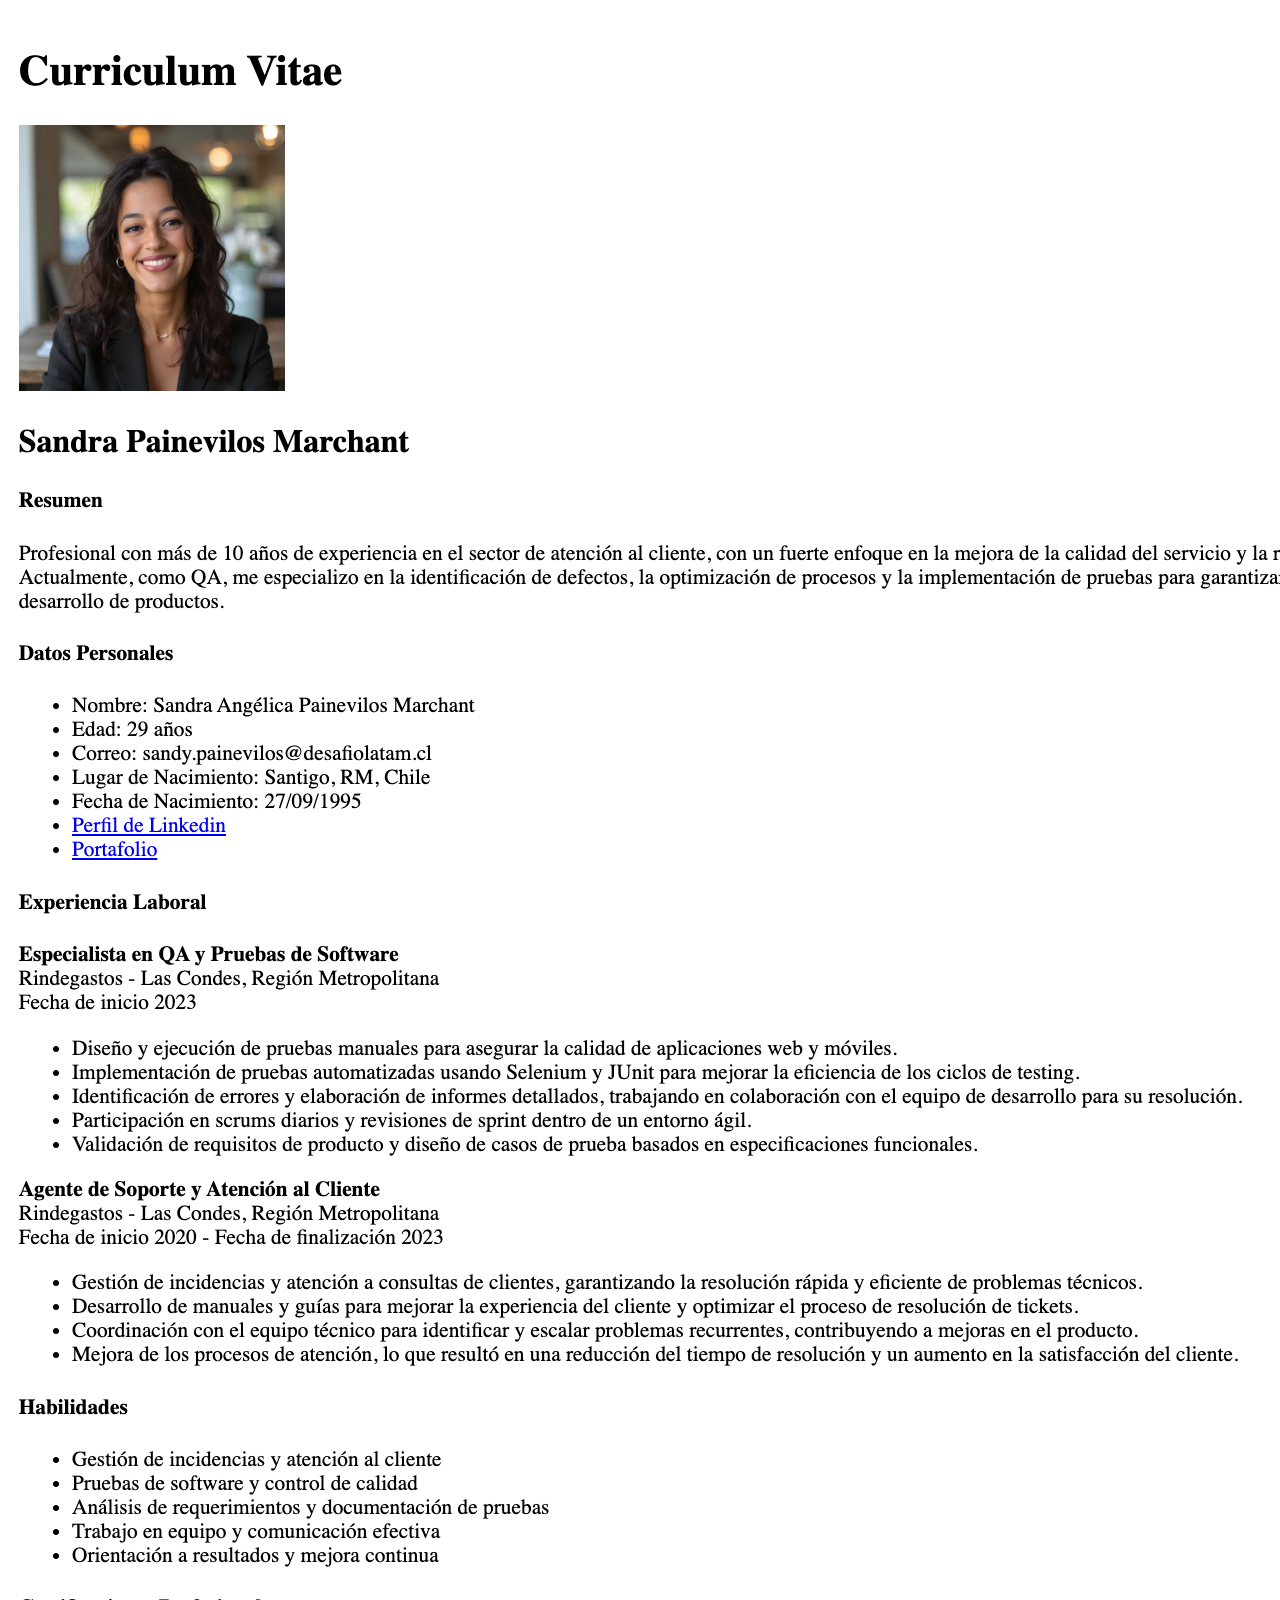
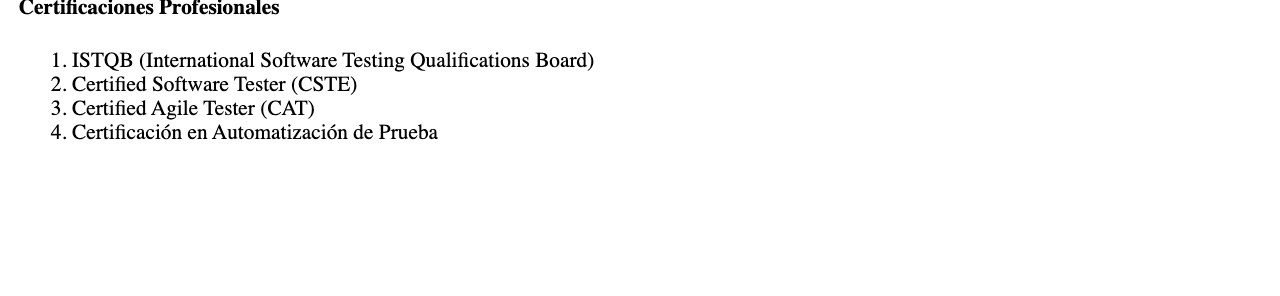
==== Desafio-1.html @ e7670873 "Se incluye footer." ====
<!DOCTYPE html>
<html lang="en">
<head>
    <meta charset="UTF-8">
    <meta name="viewport" content="width=>, initial-scale=1.0">
    <title>Document</title>
</head>
<body>
    <img src="./assets/img/img portafolio/Desafio-1 Curriculum-Vitae-Sandra-Painevilos-01-31-2025_01_18_PM.png" alt="Desafio-1">
</body>
</html>
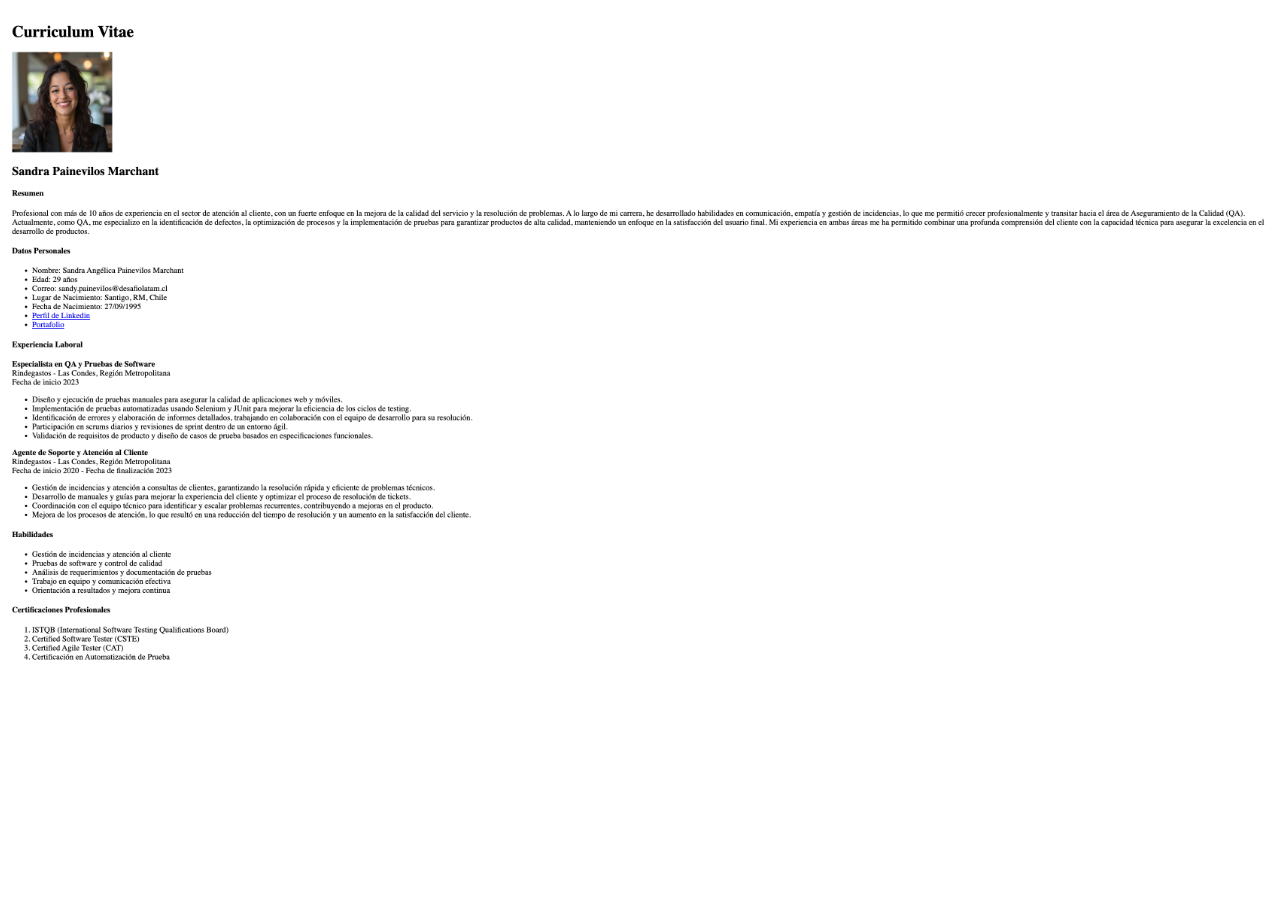
==== commit 4cbfbe7e: "Se agrega enlaces del portafolio, y se ajusta el diseño." ====
--- a/Desafio-1.html
+++ b/Desafio-1.html
@@ -6,6 +6,6 @@
     <title>Document</title>
 </head>
 <body>
-    <img src="./assets/img/img portafolio/Desafio-1 Curriculum-Vitae-Sandra-Painevilos-01-31-2025_01_18_PM.png" alt="Desafio-1">
+    <img src="./assets/img/img portafolio/Desafio-1 Curriculum-Vitae-Sandra-Painevilos-01-31-2025_01_18_PM.png" style="max-width: 100%; max-height: 1200px" alt="Desafio-1">
 </body>
 </html>